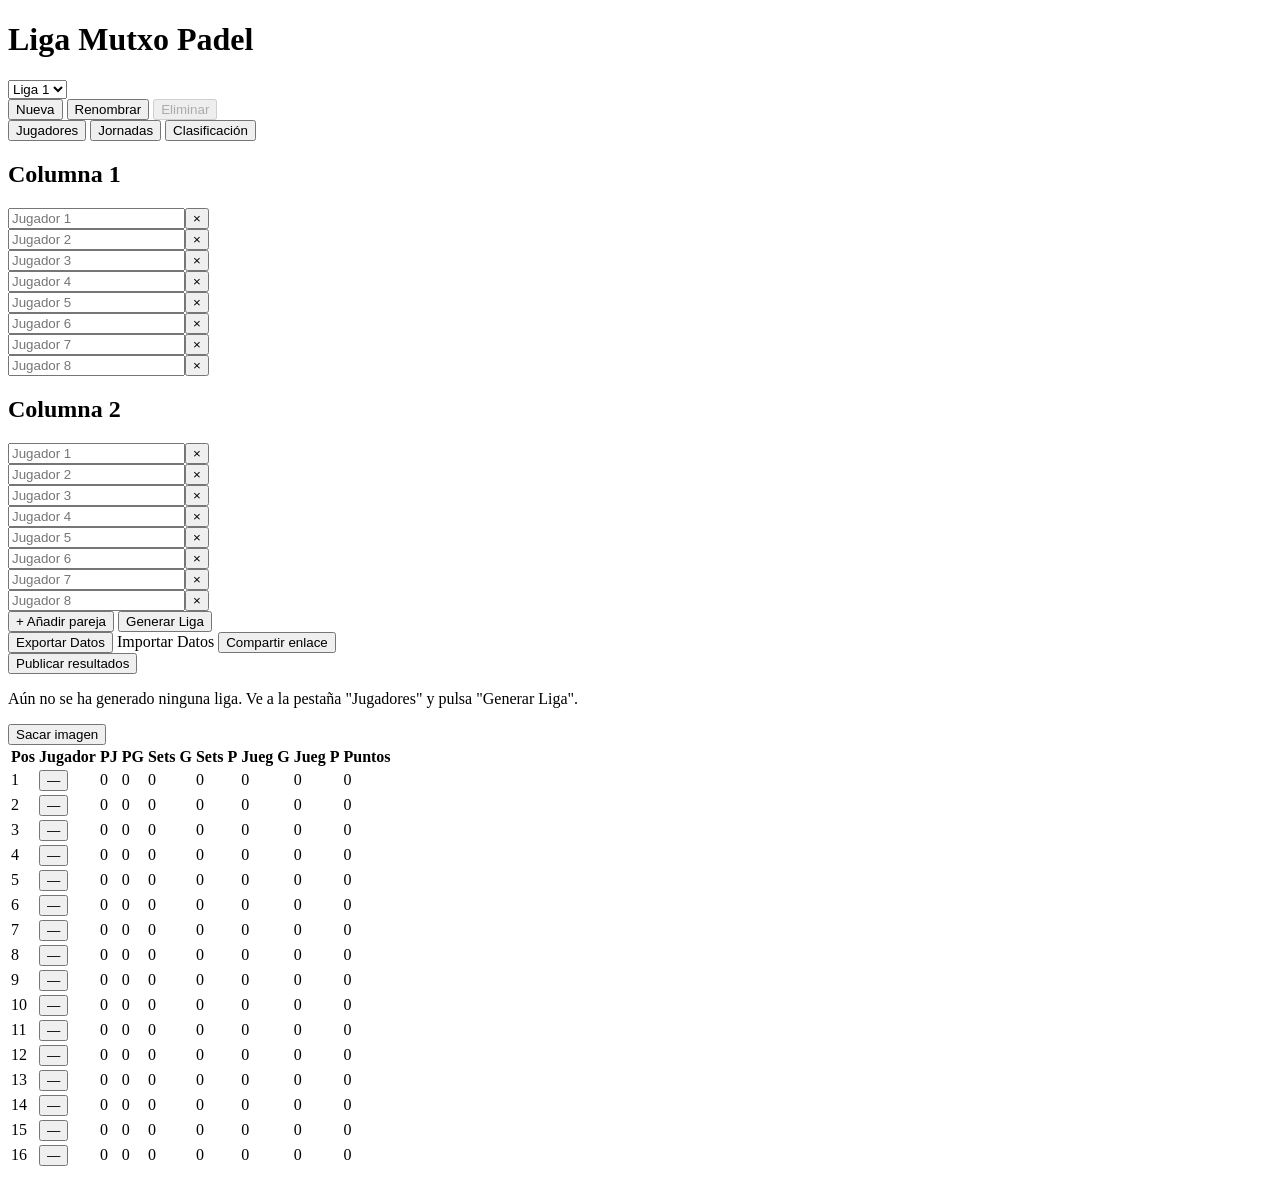
==== index.html @ d269160b "Saca publicación y app de jugador de app.js a sus propios ficheros Movimiento sin cambio de lógica: " ====
<!DOCTYPE html>
<html lang="es">
<head>
<meta charset="UTF-8" />
<meta name="viewport" content="width=device-width, initial-scale=1.0" />
<meta name="robots" content="noindex" />
<title>Liga Mutxo Padel</title>
<link rel="manifest" href="manifest.json" />
<meta name="theme-color" content="#0a0e1a" />
<link rel="apple-touch-icon" href="icons/icon-192.png" />
<link rel="stylesheet" href="style.css" />
</head>
<body>
  <header class="app-header">
    <h1>Liga Mutxo Padel</h1>
    <div class="ligas-barra" id="ligas-barra">
      <select id="selector-liga" class="selector-liga" aria-label="Liga activa"></select>
      <div class="ligas-acciones">
        <button id="btn-liga-nueva" class="btn btn-secondary btn-mini">Nueva</button>
        <button id="btn-liga-renombrar" class="btn btn-secondary btn-mini">Renombrar</button>
        <button id="btn-liga-eliminar" class="btn btn-secondary btn-mini">Eliminar</button>
      </div>
    </div>
    <nav class="tab-nav" id="tab-nav">
      <button class="tab-btn active" data-tab="jugadores">Jugadores</button>
      <button class="tab-btn" data-tab="jornadas">Jornadas</button>
      <button class="tab-btn" data-tab="clasificacion">Clasificación</button>
    </nav>
  </header>

  <p id="banner-modo-consulta" class="banner-modo-consulta" hidden>Modo consulta — liga compartida por enlace</p>

  <main class="app-main">
    <section id="tab-jugadores" class="tab-section active">
      <div class="jugadores-columnas">
        <div class="columna-jugadores" id="columna-girls">
          <h2>Columna 1</h2>
          <div class="inputs-jugadores" id="inputs-girls"></div>
        </div>
        <div class="columna-jugadores" id="columna-boys">
          <h2>Columna 2</h2>
          <div class="inputs-jugadores" id="inputs-boys"></div>
        </div>
      </div>
      <div class="acciones-jugadores">
        <button id="btn-agregar-fila" class="btn btn-secondary btn-small">+ Añadir pareja</button>
        <button id="btn-generar-liga" class="btn btn-primary">Generar Liga</button>
      </div>
      <div class="acciones-datos">
        <button id="btn-exportar" class="btn btn-secondary">Exportar Datos</button>
        <label class="btn btn-secondary" for="input-importar">Importar Datos</label>
        <input type="file" id="input-importar" accept=".json" hidden />
        <button id="btn-compartir" class="btn btn-secondary">Compartir enlace</button>
      </div>
    </section>

    <section id="tab-jornadas" class="tab-section">
      <div class="acciones-jornadas">
        <button id="btn-publicar" class="btn btn-secondary">Publicar resultados</button>
      </div>
      <div id="jornadas-container"></div>
      <p id="jornadas-vacio" class="mensaje-vacio">Aún no se ha generado ninguna liga. Ve a la pestaña "Jugadores" y pulsa "Generar Liga".</p>
    </section>

    <section id="tab-clasificacion" class="tab-section">
      <div class="acciones-clasificacion">
        <button id="btn-imagen-clasificacion" class="btn btn-secondary">Sacar imagen</button>
      </div>
      <div class="tabla-wrapper" id="clasificacion-capturable">
        <table class="tabla-clasificacion">
          <thead>
            <tr>
              <th>Pos</th>
              <th>Jugador</th>
              <th>PJ</th>
              <th>PG</th>
              <th>Sets G</th>
              <th>Sets P</th>
              <th>Jueg G</th>
              <th>Jueg P</th>
              <th class="col-puntos">Puntos</th>
            </tr>
          </thead>
          <tbody id="clasificacion-body"></tbody>
        </table>
      </div>
    </section>
  </main>

  <div id="loading-overlay" class="loading-overlay" hidden>
    <div class="loading-box">
      <div id="loading-spinner" class="spinner"></div>
      <div id="loading-check" class="loading-check" hidden>✓</div>
      <p id="loading-mensaje" class="loading-mensaje">Generando<span class="puntos"><span>.</span><span>.</span><span>.</span></span></p>
      <button id="loading-aceptar" class="btn btn-primary" hidden>Aceptar</button>
    </div>
  </div>

  <div id="modal-overlay" class="modal-overlay" hidden>
    <div class="modal">
      <p id="modal-mensaje"></p>
      <div class="modal-acciones">
        <button id="modal-cancelar" class="btn btn-secondary">Cancelar</button>
        <button id="modal-confirmar" class="btn btn-destructive">Continuar</button>
      </div>
    </div>
  </div>

  <div id="modal-texto-overlay" class="modal-overlay" hidden>
    <div class="modal">
      <p id="modal-texto-mensaje"></p>
      <input type="text" id="modal-texto-input" class="modal-texto-input" maxlength="40" autocomplete="off" />
      <div class="modal-acciones">
        <button id="modal-texto-cancelar" class="btn btn-secondary">Cancelar</button>
        <button id="modal-texto-confirmar" class="btn btn-primary">Guardar</button>
      </div>
    </div>
  </div>

  <div id="modal-compartir-overlay" class="modal-overlay" hidden>
    <div class="modal">
      <p id="modal-compartir-mensaje">¿Qué tipo de enlace quieres generar?</p>
      <div class="modal-compartir-opciones">
        <button id="btn-enlace-lectura" class="btn btn-secondary">Solo lectura (para el grupo)</button>
        <button id="btn-enlace-editable" class="btn btn-secondary">Copia completa (editable)</button>
      </div>
      <div class="modal-acciones">
        <button id="modal-compartir-cancelar" class="btn btn-secondary">Cancelar</button>
      </div>
    </div>
  </div>

  <div id="modal-ficha-overlay" class="modal-overlay" hidden>
    <div class="modal modal-ficha" id="modal-ficha">
      <div id="modal-ficha-cuerpo" class="modal-ficha-cuerpo"></div>
      <div class="modal-acciones">
        <button id="modal-ficha-imagen" class="btn btn-secondary no-captura">Sacar imagen</button>
        <button id="modal-ficha-cerrar" class="btn btn-primary no-captura">Cerrar</button>
      </div>
    </div>
  </div>

  <script src="vendor/html2canvas.min.js"></script>
  <script src="app.js"></script>
  <script src="publicacion.js"></script>
</body>
</html>
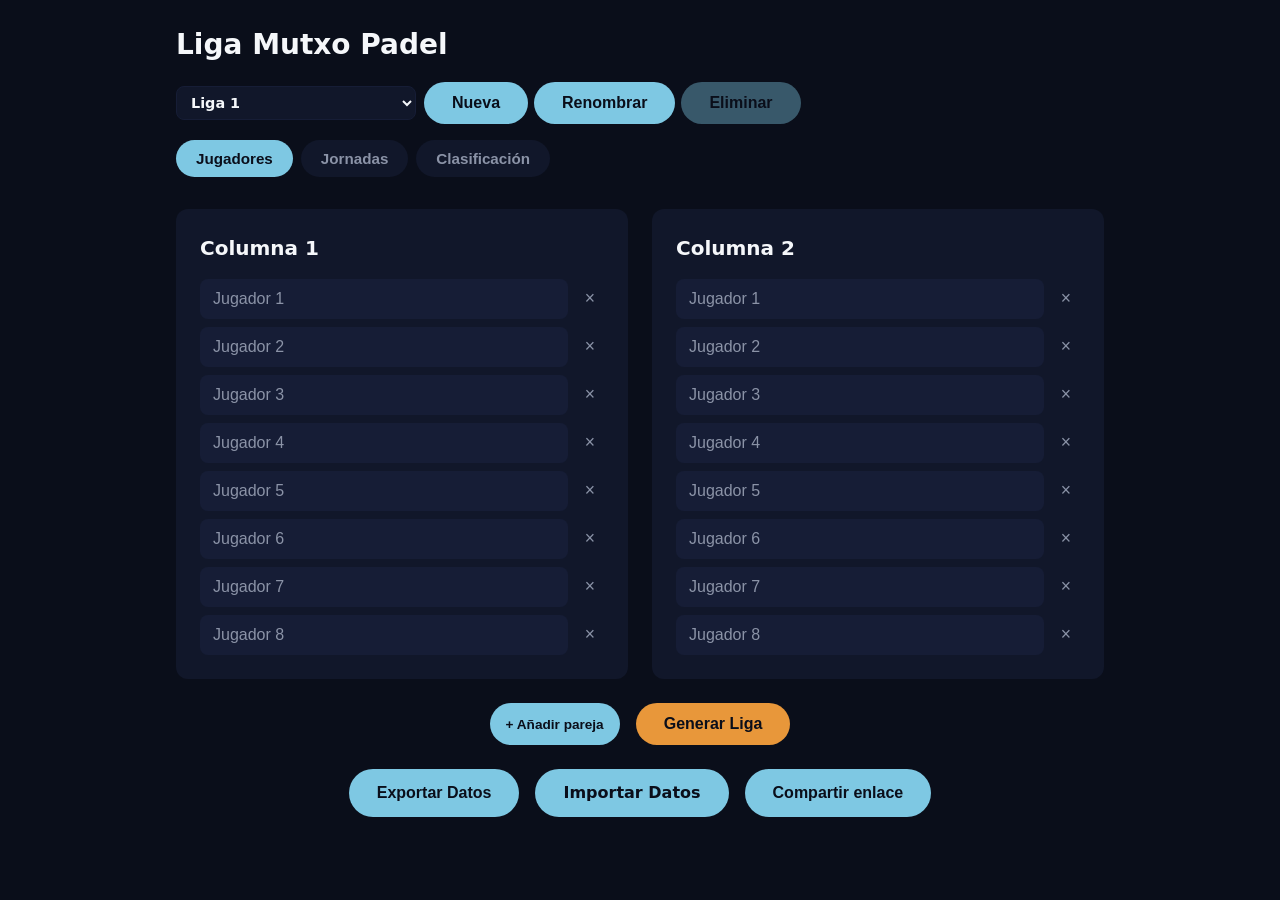
==== commit fe34da43: "Publica cada liga en su propio fichero con enlace de jugador y liga principal El admin publica ligas" ====
--- a/index.html
+++ b/index.html
@@ -57,6 +57,7 @@
     <section id="tab-jornadas" class="tab-section">
       <div class="acciones-jornadas">
         <button id="btn-publicar" class="btn btn-secondary">Publicar resultados</button>
+        <button id="btn-retirar" class="btn btn-secondary">Retirar publicación</button>
       </div>
       <div id="jornadas-container"></div>
       <p id="jornadas-vacio" class="mensaje-vacio">Aún no se ha generado ninguna liga. Ve a la pestaña "Jugadores" y pulsa "Generar Liga".</p>
@@ -130,6 +131,28 @@
     </div>
   </div>
 
+  <div id="modal-publicar-overlay" class="modal-overlay" hidden>
+    <div class="modal" role="dialog" aria-modal="true" aria-labelledby="modal-publicar-mensaje">
+      <p id="modal-publicar-mensaje"></p>
+      <p><label><input type="checkbox" id="modal-publicar-principal"> Publicar también como liga principal (la que ven los jugadores sin enlace)</label></p>
+      <div class="modal-acciones">
+        <button id="modal-publicar-cancelar" class="btn btn-secondary">Cancelar</button>
+        <button id="modal-publicar-confirmar" class="btn btn-primary">Publicar</button>
+      </div>
+    </div>
+  </div>
+
+  <div id="modal-publicado-overlay" class="modal-overlay" hidden>
+    <div class="modal" role="dialog" aria-modal="true" aria-labelledby="modal-publicado-mensaje">
+      <p id="modal-publicado-mensaje"></p>
+      <input type="text" id="modal-publicado-enlace" class="modal-texto-input" readonly aria-label="Enlace para los jugadores" />
+      <div class="modal-acciones">
+        <button id="modal-publicado-copiar" class="btn btn-secondary">Copiar enlace</button>
+        <button id="modal-publicado-cerrar" class="btn btn-primary">Cerrar</button>
+      </div>
+    </div>
+  </div>
+
   <div id="modal-ficha-overlay" class="modal-overlay" hidden>
     <div class="modal modal-ficha" id="modal-ficha">
       <div id="modal-ficha-cuerpo" class="modal-ficha-cuerpo"></div>
--- a/style.css
+++ b/style.css
@@ -0,0 +1,818 @@
+:root {
+  --bg: #0a0e1a;
+  --surface: #11172a;
+  --surface-elevada: #161d36;
+  --primary: #e8973a;
+  --secondary: #7ec8e3;
+  --text: #f5f7fa;
+  --muted: #8b93a7;
+  --destructive: #e35d5d;
+  --success: #5cc28a;
+
+  --radius-card: 12px;
+  --radius-input: 8px;
+  --radius-pill: 9999px;
+  --space-1: 8px;
+  --space-2: 16px;
+  --space-3: 24px;
+  --space-4: 32px;
+  --space-6: 48px;
+}
+
+* { box-sizing: border-box; }
+
+body {
+  margin: 0;
+  background: var(--bg);
+  color: var(--text);
+  font-family: system-ui, -apple-system, sans-serif;
+  font-size: 1rem;
+  font-weight: 400;
+  line-height: 1.5;
+}
+
+h1, h2, h3 {
+  font-family: 'Poppins', system-ui, sans-serif;
+  font-weight: 700;
+  margin: 0;
+}
+
+h1 { font-size: 1.75rem; }
+h2 { font-size: 1.25rem; margin-bottom: var(--space-2); }
+
+.app-header {
+  max-width: 960px;
+  margin: 0 auto;
+  padding: var(--space-3) var(--space-2) var(--space-2);
+}
+
+/* Barra de ligas (selector + acciones), bajo el título */
+.ligas-barra {
+  display: flex;
+  flex-wrap: wrap;
+  align-items: center;
+  gap: var(--space-1);
+  margin-top: var(--space-2);
+}
+
+/* Oculta en modo consulta (Fase 4): vive en la cabecera, fuera de cualquier
+   pestaña, así que necesita su propio par [hidden]. */
+.ligas-barra[hidden] { display: none; }
+
+.selector-liga {
+  flex: 1 1 140px;
+  max-width: 240px;
+  background: var(--surface);
+  color: var(--text);
+  border: 1px solid var(--surface-elevada);
+  border-radius: var(--radius-input);
+  padding: 7px 10px;
+  font-family: inherit;
+  font-size: 0.9rem;
+  font-weight: 600;
+  cursor: pointer;
+}
+
+.selector-liga:focus {
+  outline: none;
+  border-color: var(--secondary);
+}
+
+/* Selector de liga de la app de jugador (solo con 2+ ligas): ancho completo
+   bajo el título y objetivo táctil de 44 px. */
+.selector-liga-jugador {
+  display: block;
+  width: 100%;
+  max-width: 360px;
+  min-height: 44px;
+  margin-top: var(--space-1);
+  font-size: 1rem;
+}
+
+.selector-liga-jugador[hidden] { display: none; }
+
+.ligas-acciones {
+  display: flex;
+  flex-wrap: wrap;
+  gap: 6px;
+}
+
+.btn-mini {
+  padding: 6px 12px;
+  font-size: 0.78rem;
+}
+
+.tab-nav {
+  display: flex;
+  gap: var(--space-1);
+  margin-top: var(--space-2);
+}
+
+.tab-btn {
+  background: var(--surface);
+  color: var(--muted);
+  border: none;
+  border-radius: var(--radius-pill);
+  padding: 10px 20px;
+  font-size: 0.95rem;
+  font-weight: 600;
+  cursor: pointer;
+  transition: background 180ms, color 180ms;
+}
+
+.tab-btn:hover { background: var(--surface-elevada); }
+
+.tab-btn.active {
+  background: var(--secondary);
+  color: var(--bg);
+}
+
+/* Oculta la pestaña Jugadores en modo consulta (Fase 4). */
+.tab-btn[hidden] { display: none; }
+
+/* Banner fijo de modo consulta (Fase 4), bajo la cabecera. */
+.banner-modo-consulta {
+  max-width: 960px;
+  margin: 0 auto var(--space-1);
+  padding: 10px var(--space-2);
+  background: var(--surface);
+  border: 1px solid var(--secondary);
+  border-radius: var(--radius-input);
+  color: var(--secondary);
+  font-size: 0.85rem;
+  font-weight: 600;
+  text-align: center;
+}
+
+.banner-modo-consulta[hidden] { display: none; }
+
+/* App de jugador (jugador.html): fila bajo el título con la fecha de la
+   última publicación y el botón "Actualizar". flex-wrap + margin-left:auto
+   en el botón para que, en móvil estrecho, la fecha larga baje de línea en
+   vez de desbordar junto al botón. */
+.actualizado-fila {
+  display: flex;
+  flex-wrap: wrap;
+  align-items: center;
+  gap: var(--space-1) var(--space-2);
+  margin-top: var(--space-1);
+}
+
+.actualizado-jugador {
+  margin: 0;
+  color: var(--muted);
+  font-size: 0.8rem;
+}
+
+.actualizado-jugador[hidden] { display: none; }
+
+#btn-actualizar-jugador {
+  margin-left: auto;
+  flex: 0 0 auto;
+}
+
+/* App de jugador: mensajes de estado (cargando, liga no publicada, sin
+   conexión). La página de jugador no tiene modales de aviso: el mensaje se
+   escribe aquí, bajo la cabecera. */
+.mensaje-jugador {
+  max-width: 960px;
+  margin: 0 auto var(--space-1);
+  padding: 10px var(--space-2);
+  color: var(--muted);
+  font-size: 0.9rem;
+  text-align: center;
+}
+
+.mensaje-jugador[hidden] { display: none; }
+
+.app-main {
+  max-width: 960px;
+  margin: 0 auto;
+  padding: var(--space-2);
+}
+
+.tab-section { display: none; }
+.tab-section.active { display: block; }
+
+.jugadores-columnas {
+  display: grid;
+  grid-template-columns: 1fr 1fr;
+  gap: var(--space-3);
+}
+
+.columna-jugadores {
+  background: var(--surface);
+  border-radius: var(--radius-card);
+  padding: var(--space-3);
+}
+
+.inputs-jugadores {
+  display: flex;
+  flex-direction: column;
+  gap: var(--space-1);
+}
+
+.fila-jugador {
+  display: flex;
+  align-items: center;
+  gap: 8px;
+}
+
+.input-jugador {
+  background: var(--surface-elevada);
+  border: 1px solid transparent;
+  border-radius: var(--radius-input);
+  padding: 10px 12px;
+  color: var(--text);
+  font-size: 1rem;
+  width: 100%;
+  flex: 1;
+  transition: border-color 180ms;
+}
+
+.input-jugador::placeholder { color: var(--muted); }
+
+.input-jugador:focus {
+  outline: none;
+  border-color: var(--secondary);
+}
+
+.btn-eliminar-fila {
+  flex-shrink: 0;
+  width: 28px;
+  height: 28px;
+  border: none;
+  border-radius: 50%;
+  background: transparent;
+  color: var(--muted);
+  font-size: 1.1rem;
+  line-height: 1;
+  cursor: pointer;
+  transition: background 180ms, color 180ms;
+}
+
+.btn-eliminar-fila:hover {
+  background: var(--destructive);
+  color: var(--text);
+}
+
+.btn-eliminar-fila:disabled {
+  opacity: 0.3;
+  cursor: not-allowed;
+}
+
+.btn-eliminar-fila:disabled:hover {
+  background: transparent;
+  color: var(--muted);
+}
+
+.acciones-jugadores {
+  margin-top: var(--space-3);
+  display: flex;
+  gap: var(--space-2);
+  justify-content: center;
+}
+
+.acciones-datos {
+  margin-top: var(--space-3);
+  display: flex;
+  gap: var(--space-2);
+  justify-content: center;
+}
+
+.btn {
+  border: none;
+  border-radius: var(--radius-pill);
+  padding: 12px 28px;
+  font-size: 1rem;
+  font-weight: 600;
+  cursor: pointer;
+  transition: filter 180ms, transform 150ms;
+  display: inline-block;
+}
+
+.btn:hover { filter: brightness(1.1); }
+.btn:active { transform: scale(0.98); }
+
+.btn:disabled {
+  opacity: 0.4;
+  cursor: not-allowed;
+}
+
+.btn:disabled:hover { filter: none; }
+.btn:disabled:active { transform: none; }
+
+.btn-primary {
+  background: var(--primary);
+  color: var(--bg);
+}
+
+.btn-secondary {
+  background: var(--secondary);
+  color: var(--bg);
+}
+
+.btn-destructive {
+  background: var(--destructive);
+  color: var(--text);
+}
+
+.btn-small {
+  padding: 6px 16px;
+  font-size: 0.85rem;
+}
+
+.mensaje-vacio {
+  color: var(--muted);
+  text-align: center;
+  margin-top: var(--space-4);
+}
+
+/* Jornadas */
+.jornada-card {
+  background: var(--surface);
+  border-radius: var(--radius-card);
+  margin-bottom: var(--space-2);
+  overflow: hidden;
+}
+
+.jornada-header {
+  display: flex;
+  justify-content: space-between;
+  align-items: center;
+  gap: var(--space-2);
+  padding: var(--space-2) var(--space-3);
+  cursor: pointer;
+  user-select: none;
+}
+
+.jornada-header h3 { font-size: 1.1rem; flex: 1; }
+
+.acciones-clasificacion {
+  margin-bottom: var(--space-3);
+  text-align: center;
+}
+
+.acciones-jornadas {
+  margin-bottom: var(--space-3);
+  text-align: center;
+}
+
+.acciones-jornadas[hidden] { display: none; }
+
+.jornada-toggle {
+  color: var(--muted);
+  font-size: 1.2rem;
+  transition: transform 180ms;
+}
+
+.jornada-card.colapsada .jornada-toggle { transform: rotate(-90deg); }
+
+.jornada-partidos {
+  display: grid;
+  grid-template-columns: repeat(2, 1fr);
+  gap: var(--space-2);
+  padding: 0 var(--space-3) var(--space-3);
+}
+
+.jornada-card.colapsada .jornada-partidos { display: none; }
+
+.jornada-descansa {
+  margin: 0;
+  padding: 0 var(--space-3) var(--space-3);
+  color: var(--muted);
+  font-size: 0.9rem;
+  font-style: italic;
+}
+
+.jornada-card.colapsada .jornada-descansa { display: none; }
+
+.partido-card {
+  background: var(--surface-elevada);
+  border-radius: var(--radius-card);
+  padding: var(--space-2);
+  border: 1px solid transparent;
+  transition: border-color 180ms;
+}
+
+.partido-card.completado {
+  border-color: var(--success);
+}
+
+.partido-parejas {
+  display: flex;
+  justify-content: space-between;
+  align-items: center;
+  gap: var(--space-1);
+  margin-bottom: var(--space-2);
+}
+
+.pareja {
+  flex: 1;
+  text-align: center;
+  font-size: 0.9rem;
+  font-weight: 500;
+  padding: 8px;
+  border-radius: var(--radius-input);
+}
+
+.pareja-a { background: rgba(232, 151, 58, 0.15); color: var(--primary); }
+.pareja-b { background: rgba(126, 200, 227, 0.15); color: var(--secondary); }
+
+.pareja.ganadora {
+  box-shadow: 0 0 0 2px var(--success);
+}
+
+.vs-label {
+  color: var(--muted);
+  font-size: 0.8rem;
+  font-weight: 600;
+}
+
+.sets-grid {
+  display: grid;
+  grid-template-columns: repeat(3, 1fr);
+  gap: 6px;
+  margin-bottom: var(--space-2);
+}
+
+.set-col {
+  display: flex;
+  flex-direction: column;
+  gap: 4px;
+  align-items: center;
+}
+
+.set-label {
+  color: var(--muted);
+  font-size: 0.75rem;
+}
+
+.input-set {
+  width: 100%;
+  text-align: center;
+  background: var(--surface);
+  border: 1px solid var(--muted);
+  border-radius: var(--radius-input);
+  color: var(--text);
+  padding: 6px 4px;
+  font-size: 0.95rem;
+}
+
+.input-set:focus {
+  outline: none;
+  border-color: var(--secondary);
+}
+
+.input-set.invalido {
+  border-color: var(--destructive);
+}
+
+.partido-acciones {
+  text-align: center;
+}
+
+.btn-completar {
+  background: var(--secondary);
+  color: var(--bg);
+}
+
+.btn-completar.completado {
+  background: var(--success);
+}
+
+/* Clasificación */
+.tabla-wrapper { overflow-x: auto; }
+
+.tabla-clasificacion {
+  width: 100%;
+  border-collapse: collapse;
+  font-size: 0.9rem;
+  font-weight: 500;
+}
+
+.tabla-clasificacion th,
+.tabla-clasificacion td {
+  padding: 10px 12px;
+  text-align: center;
+  border-bottom: 1px solid var(--surface-elevada);
+}
+
+.tabla-clasificacion th {
+  color: var(--muted);
+  font-weight: 600;
+  text-transform: uppercase;
+  font-size: 0.75rem;
+}
+
+.tabla-clasificacion td:nth-child(2) {
+  text-align: left;
+  font-weight: 600;
+}
+
+/* Nombre de jugador clicable en la clasificación (Fase 5: abre la ficha). Es
+   un <button> real (accesible por teclado sin roles/tabindex extra), con
+   estilo sutil que solo se remarca al pasar el ratón o al enfocar. */
+.nombre-jugador-btn {
+  background: none;
+  border: none;
+  padding: 0;
+  margin: 0;
+  width: 100%;
+  text-align: left;
+  color: inherit;
+  font: inherit;
+  cursor: pointer;
+  text-decoration: underline;
+  text-decoration-color: transparent;
+  text-underline-offset: 3px;
+  transition: color 150ms, text-decoration-color 150ms;
+}
+
+.nombre-jugador-btn:hover,
+.nombre-jugador-btn:focus-visible {
+  color: var(--secondary);
+  text-decoration-color: var(--secondary);
+}
+
+.nombre-jugador-btn:focus-visible {
+  outline: 2px solid var(--secondary);
+  outline-offset: 2px;
+}
+
+.col-puntos {
+  background: rgba(232, 151, 58, 0.12);
+}
+
+.tabla-clasificacion td.col-puntos {
+  background: rgba(232, 151, 58, 0.12);
+  font-weight: 700;
+  color: var(--primary);
+}
+
+/* Modal */
+.modal-overlay {
+  position: fixed;
+  inset: 0;
+  background: rgba(0,0,0,0.6);
+  display: flex;
+  align-items: center;
+  justify-content: center;
+  z-index: 100;
+}
+
+.modal-overlay[hidden] {
+  display: none;
+}
+
+.modal {
+  background: var(--surface);
+  border-radius: var(--radius-card);
+  padding: var(--space-3);
+  max-width: 400px;
+  width: 90%;
+}
+
+.modal-acciones {
+  display: flex;
+  gap: var(--space-2);
+  justify-content: flex-end;
+  margin-top: var(--space-3);
+}
+
+/* El overlay del modal con campo de texto reutiliza la clase
+   .modal-overlay, así que hereda su par .modal-overlay[hidden] de arriba. */
+.modal-texto-input {
+  width: 100%;
+  margin-top: var(--space-2);
+  background: var(--surface-elevada);
+  border: 1px solid transparent;
+  border-radius: var(--radius-input);
+  padding: 10px 12px;
+  color: var(--text);
+  font-family: inherit;
+  font-size: 1rem;
+}
+
+.modal-texto-input:focus {
+  outline: none;
+  border-color: var(--secondary);
+}
+
+/* Modal de elección de tipo de enlace (Fase 4): reutiliza .modal-overlay/
+   .modal, así que ya hereda el par .modal-overlay[hidden] de arriba. */
+.modal-compartir-opciones {
+  display: flex;
+  flex-direction: column;
+  gap: var(--space-1);
+  margin-top: var(--space-3);
+}
+
+.modal-compartir-opciones .btn { width: 100%; }
+
+/* Ficha de jugador (Fase 5): reutiliza .modal-overlay/.modal, así que ya
+   hereda el par .modal-overlay[hidden] de arriba. Solo amplía el ancho y
+   añade scroll interno propio, porque el contenido puede ser largo con
+   muchas jornadas. */
+.modal-ficha {
+  max-width: 640px;
+  max-height: 85vh;
+  overflow-y: auto;
+}
+
+.ficha-cabecera { margin-bottom: var(--space-3); }
+.ficha-nombre { font-size: 1.4rem; }
+.ficha-posicion { color: var(--muted); margin: 4px 0 0; font-weight: 600; }
+
+.ficha-resumen {
+  display: grid;
+  grid-template-columns: repeat(4, 1fr);
+  gap: var(--space-1);
+  margin-bottom: var(--space-3);
+}
+
+.ficha-stat {
+  background: var(--surface-elevada);
+  border-radius: var(--radius-input);
+  padding: 10px 6px;
+  text-align: center;
+}
+
+.ficha-stat-valor {
+  display: block;
+  font-size: 1.15rem;
+  font-weight: 700;
+  color: var(--primary);
+}
+
+.ficha-stat-etiqueta {
+  display: block;
+  font-size: 0.7rem;
+  color: var(--muted);
+  text-transform: uppercase;
+  margin-top: 2px;
+}
+
+.ficha-seccion { margin-bottom: var(--space-3); }
+.ficha-seccion h3 { font-size: 1rem; margin-bottom: var(--space-1); }
+
+.ficha-vacio { color: var(--muted); font-size: 0.9rem; }
+
+.ficha-historial-lista {
+  list-style: none;
+  margin: 0;
+  padding: 0;
+  display: flex;
+  flex-direction: column;
+  gap: 6px;
+}
+
+.ficha-historial-item {
+  background: var(--surface-elevada);
+  border-radius: var(--radius-input);
+  padding: 8px 10px;
+  border-left: 4px solid var(--muted);
+}
+
+.ficha-historial-item.ganado { border-left-color: var(--success); }
+.ficha-historial-item.perdido { border-left-color: var(--destructive); }
+
+.ficha-historial-cabecera {
+  display: flex;
+  justify-content: space-between;
+  gap: var(--space-1);
+  font-size: 0.85rem;
+  font-weight: 600;
+}
+
+.ficha-historial-resultado { color: var(--muted); }
+.ficha-historial-item.ganado .ficha-historial-resultado { color: var(--success); }
+.ficha-historial-item.perdido .ficha-historial-resultado { color: var(--destructive); }
+
+.ficha-historial-detalle { margin: 4px 0 0; font-size: 0.85rem; }
+.ficha-historial-marcador { margin: 2px 0 0; font-size: 0.85rem; color: var(--muted); }
+
+.ficha-pendientes-bloque { margin-bottom: var(--space-1); }
+.ficha-pendientes-titulo { margin: 0; font-weight: 600; font-size: 0.85rem; }
+.ficha-pendientes-lista { margin: 2px 0 0; color: var(--muted); font-size: 0.85rem; }
+
+.ficha-evolucion-lista { margin: 0; font-size: 0.9rem; color: var(--text); }
+
+/* Loading (generación de liga) */
+.loading-overlay {
+  position: fixed;
+  inset: 0;
+  background: rgba(0,0,0,0.6);
+  display: flex;
+  align-items: center;
+  justify-content: center;
+  z-index: 200;
+}
+
+.loading-overlay[hidden] { display: none; }
+
+.loading-box {
+  background: var(--surface);
+  border-radius: var(--radius-card);
+  padding: var(--space-4) var(--space-3);
+  max-width: 320px;
+  width: 90%;
+  text-align: center;
+}
+
+.spinner {
+  width: 40px;
+  height: 40px;
+  margin: 0 auto var(--space-2);
+  border: 4px solid var(--surface-elevada);
+  border-top-color: var(--primary);
+  border-radius: 50%;
+  animation: girar 800ms linear infinite;
+}
+
+@keyframes girar {
+  to { transform: rotate(360deg); }
+}
+
+.spinner[hidden] { display: none; }
+
+.loading-check {
+  width: 40px;
+  height: 40px;
+  margin: 0 auto var(--space-2);
+  border-radius: 50%;
+  background: var(--success);
+  color: var(--bg);
+  font-size: 1.3rem;
+  font-weight: 700;
+  display: flex;
+  align-items: center;
+  justify-content: center;
+  animation: aparecer 250ms ease-out;
+}
+
+.loading-check[hidden] { display: none; }
+
+@keyframes aparecer {
+  from { transform: scale(0.5); opacity: 0; }
+  to { transform: scale(1); opacity: 1; }
+}
+
+.loading-mensaje {
+  font-size: 1.05rem;
+  font-weight: 600;
+  margin: 0;
+}
+
+.puntos span {
+  display: inline-block;
+  animation: rebote 1200ms infinite;
+}
+.puntos span:nth-child(2) { animation-delay: 150ms; }
+.puntos span:nth-child(3) { animation-delay: 300ms; }
+
+@keyframes rebote {
+  0%, 80%, 100% { opacity: 0.2; transform: translateY(0); }
+  40% { opacity: 1; transform: translateY(-3px); }
+}
+
+#loading-aceptar { margin-top: var(--space-3); }
+#loading-aceptar[hidden] { display: none; }
+
+/* Responsive */
+@media (max-width: 768px) {
+  .jornada-partidos {
+    grid-template-columns: 1fr;
+  }
+}
+
+@media (max-width: 480px) {
+  .jugadores-columnas {
+    grid-template-columns: 1fr;
+  }
+
+  .acciones-datos {
+    flex-direction: column;
+  }
+
+  .selector-liga {
+    flex-basis: 100%;
+    max-width: none;
+  }
+
+  /* Las tres acciones de liga se reparten el ancho en vez de desbordar. */
+  .ligas-acciones {
+    width: 100%;
+  }
+
+  .ligas-acciones .btn-mini {
+    flex: 1;
+    padding: 6px 4px;
+  }
+
+  .ficha-resumen {
+    grid-template-columns: repeat(2, 1fr);
+  }
+
+  h1 { font-size: 1.4rem; }
+}
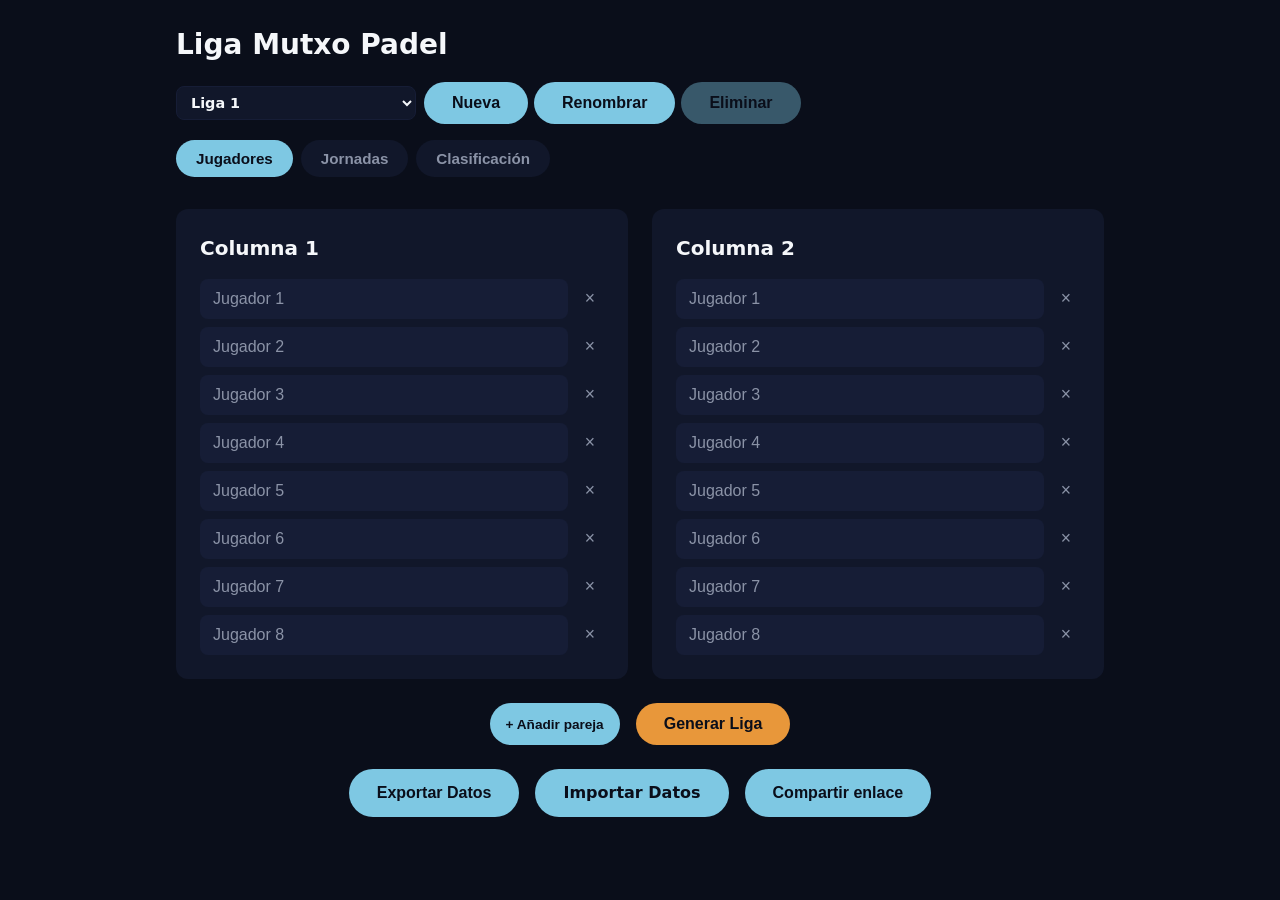
==== commit df3eb165: "Parte app.js en 11 ficheros por responsabilidad dentro de js/ Movimiento sin cambio de lógica para c" ====
--- a/index.html
+++ b/index.html
@@ -145,10 +145,19 @@
   <div id="modal-publicado-overlay" class="modal-overlay" hidden>
     <div class="modal" role="dialog" aria-modal="true" aria-labelledby="modal-publicado-mensaje">
       <p id="modal-publicado-mensaje"></p>
-      <input type="text" id="modal-publicado-enlace" class="modal-texto-input" readonly aria-label="Enlace para los jugadores" />
+      <p id="modal-publicado-enlace" class="modal-enlace" aria-label="Enlace para los jugadores"></p>
       <div class="modal-acciones">
         <button id="modal-publicado-copiar" class="btn btn-secondary">Copiar enlace</button>
         <button id="modal-publicado-cerrar" class="btn btn-primary">Cerrar</button>
+      </div>
+    </div>
+  </div>
+
+  <div id="modal-aviso-overlay" class="modal-overlay" hidden>
+    <div class="modal" role="dialog" aria-modal="true" aria-labelledby="modal-aviso-mensaje">
+      <p id="modal-aviso-mensaje"></p>
+      <div class="modal-acciones">
+        <button id="modal-aviso-cerrar" class="btn btn-primary">Entendido</button>
       </div>
     </div>
   </div>
@@ -164,7 +173,17 @@
   </div>
 
   <script src="vendor/html2canvas.min.js"></script>
-  <script src="app.js"></script>
-  <script src="publicacion.js"></script>
+  <script src="js/estado.js"></script>
+  <script src="js/calendario.js"></script>
+  <script src="js/equidad.js"></script>
+  <script src="js/clasificacion.js"></script>
+  <script src="js/render.js"></script>
+  <script src="js/ficha.js"></script>
+  <script src="js/modales.js"></script>
+  <script src="js/acciones.js"></script>
+  <script src="js/datos.js"></script>
+  <script src="js/compartir.js"></script>
+  <script src="js/publicacion.js"></script>
+  <script src="js/arranque.js"></script>
 </body>
 </html>
--- a/style.css
+++ b/style.css
@@ -355,7 +355,10 @@
 
 .acciones-jornadas {
   margin-bottom: var(--space-3);
-  text-align: center;
+  display: flex;
+  flex-wrap: wrap;
+  justify-content: center;
+  gap: var(--space-2);
 }
 
 .acciones-jornadas[hidden] { display: none; }
@@ -599,6 +602,18 @@
   border-color: var(--secondary);
 }
 
+/* Enlace publicado: texto (no input) para que parta línea y se vea entero. */
+.modal-enlace {
+  margin-top: var(--space-2);
+  background: var(--surface-elevada);
+  border-radius: var(--radius-input);
+  padding: 10px 12px;
+  color: var(--text);
+  font-size: 1rem;
+  overflow-wrap: anywhere;
+  user-select: all;
+}
+
 /* Modal de elección de tipo de enlace (Fase 4): reutiliza .modal-overlay/
    .modal, así que ya hereda el par .modal-overlay[hidden] de arriba. */
 .modal-compartir-opciones {
